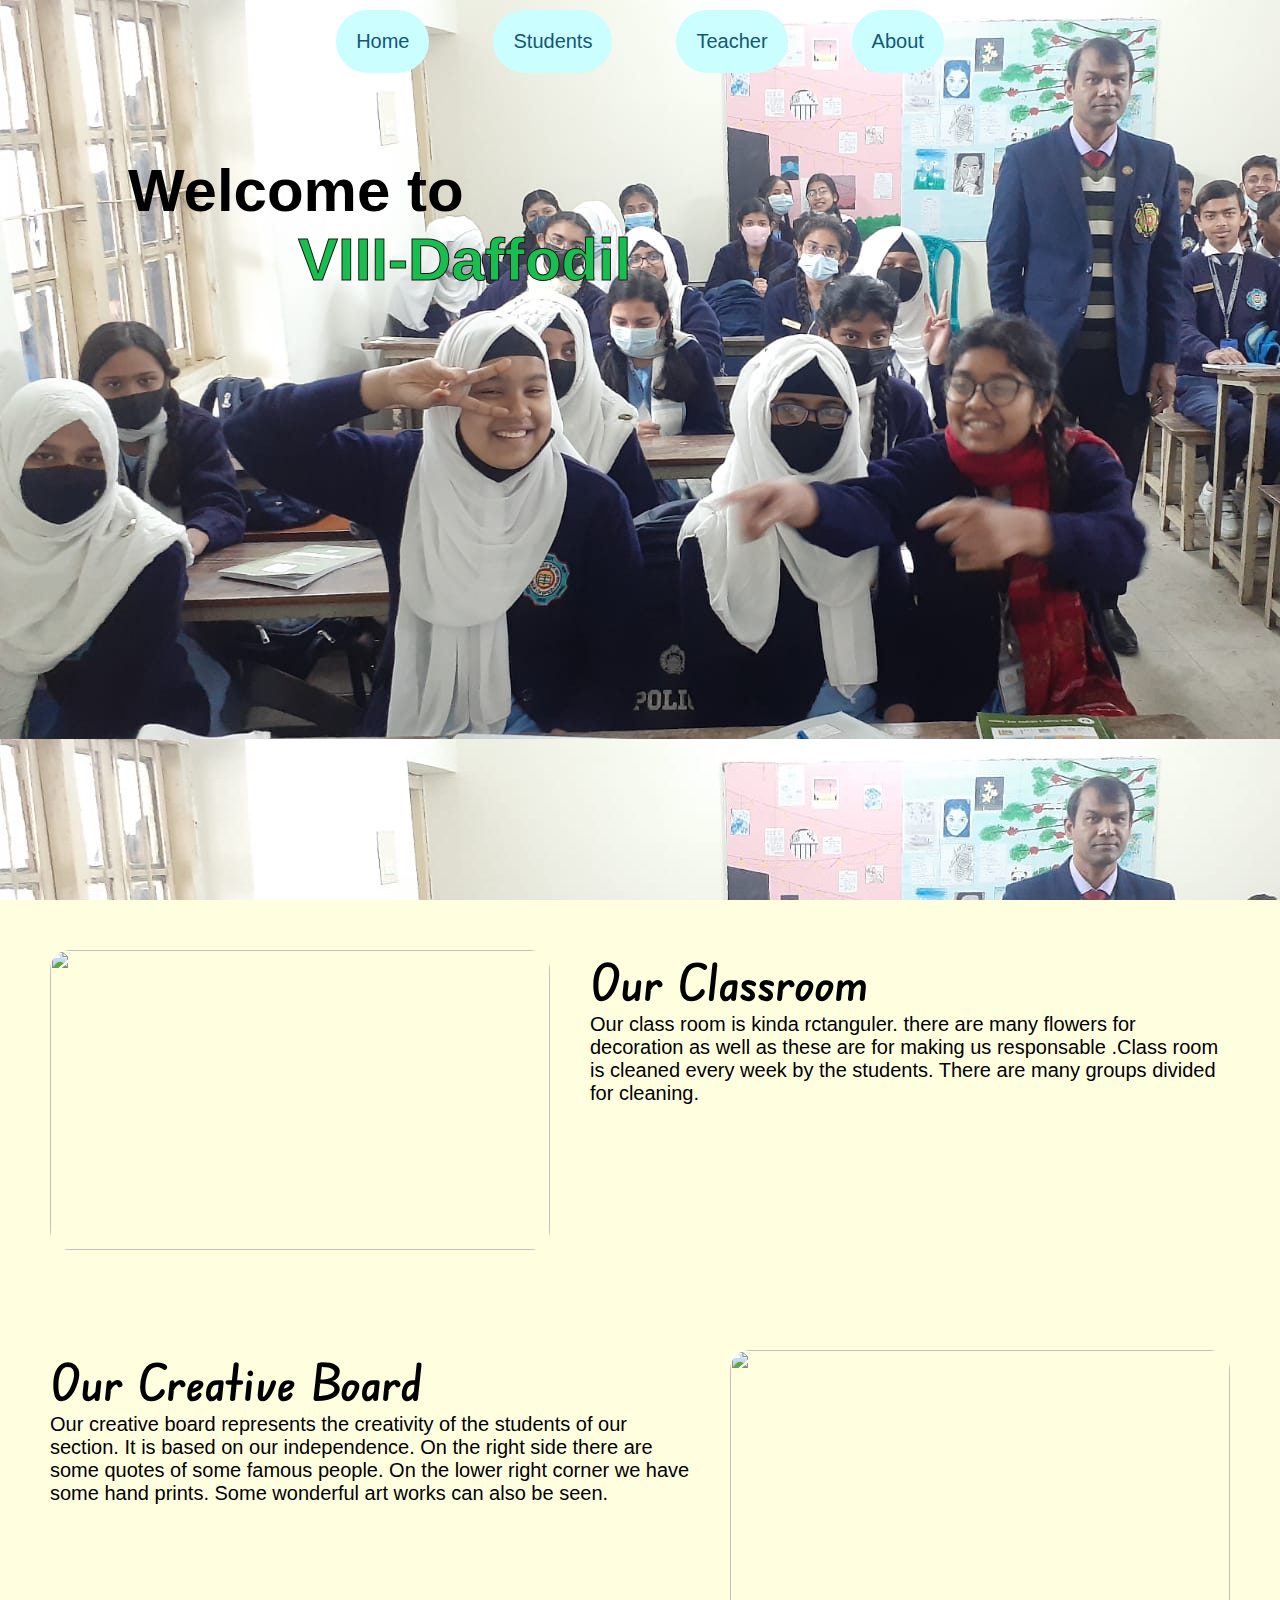
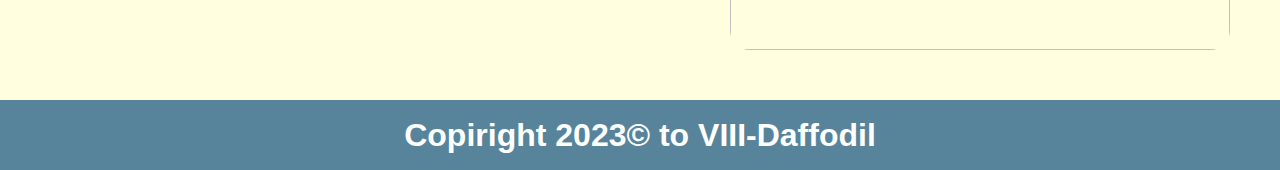
==== index.html @ 77ba609f "Add files via upload" ====
<!DOCTYPE html>
<html lang="en">
<head>
    <meta charset="UTF-8">
    <meta http-equiv="X-UA-Compatible" content="IE=edge">
    <meta name="viewport" content="width=device-width, initial-scale=1.0">
    <title>Document</title>
    <link rel="stylesheet" href="styles.css">
</head>
<body>
    <div id="header">
        <nav>
            <ul>
                <li><a href="#">Home</a></li>
                <li><a href="#">Students</a></li>
                <li><a href="#">Teacher</a></li>
                <li><a href="#">About</a></li>
            </ul>
        </nav>
        <h1>Welcome to <br>
        <span>VIII-Daffodil</span></h1>
    </div>
    <div class="home-slide">
        <div class="slide-img"><img src="Images/classroom-img.png" alt=""></div>
        <div class="slide-text">
            <h1>Our Classroom</h1>
            <p>Our class room is kinda rctanguler.
                there are many flowers for decoration as 
                well as these are for making us responsable
                .Class room is cleaned every week by the 
                students. There are many groups divided for 
                cleaning.
            </p>
        </div>
    </div>
    <div class="home-slide">
        <div class="slide-text">
            <h1>Our Creative Board</h1>
            <p>Our creative board represents the creativity of the students
                of our section. It is based on our independence.
                On the right side there are some quotes of some famous people.
                On the lower right corner we have some hand prints. Some wonderful
                art works can also be seen. 
            </p>
        </div>
        <div class="slide-img"><img src="Images/classroom-img.png" alt=""></div>
    </div>
    <div class="copiright">
        <h1>Copiright 2023© to VIII-Daffodil</h1>    
    </div>
</body>
</html>
---- styles.css ----
@import url('https://fonts.googleapis.com/css2?family=Edu+NSW+ACT+Foundation&display=swap');
:root{
    --btn-color: #98FB98;
    --background-color:#FFFFE0;
    --border-color:#D2691E;
    --std-bck-clr:#FFEBCD;
}
*{
    padding: 0;
    margin: 0;
    box-sizing: border-box;
    font-family: 'Roboto', sans-serif;
}

body{
    background-color: var(--background-color);
}
#header 
{
    background-image:url(Images/Background_Img.jpeg);
    height: 100vh;
    width:100%;
}
#header nav ul
{
    display: flex;
    gap: 4rem;
    justify-content:center;
    padding: 10px 0;
}
#header nav ul li{
    list-style: none;
    padding: 20px;
    background-color:rgb(202, 254, 255) ;
    border-radius: 35px;
    transition: .5s;
}
#header nav ul li a{
    text-decoration: none;
    color: #145678;
    font-size: 20px;
}
#header nav ul li:hover{
    background-color:rgb(0, 251, 255) ;
    border-radius: 10px;
    cursor: pointer;
    border-bottom: 7px solid var(--btn-color);
    color: black;
}


#header h1{
    font-size: 60px; 
    position: absolute;
    left: 128px;
    top: 156px;
}
#header h1 span{
    position: relative;
    left: 170px;
    color: #18be4f;
    -webkit-text-stroke: 1px #181818;
}
/*-----------------------Header-End-------------------*/
.copiright{
    background-color: #57849b;
    display: flex;
    justify-content: center;
    align-items: center;
    text-align: center;
    height: 70px;
    color: #fff;
}
/*-----------------------Home-about-------------------*/
.home-slide{
    display: flex;
    padding: 30px;

}
.slide-img img{
    height: 300px;
    width: 500px;
    margin: 20px;
    border-radius: 20px;
}
.slide-text{
    margin: 20px;
}
.slide-text h1{
    font-size: 50px;
    font-weight: 600;
    font-family: 'Edu NSW ACT Foundation', cursive;
}
.slide-text p{
    font-size: 20px;
}
/*------------------------std-card------------------------*/
.card{
    display: flex;
    flex-direction: column;
    max-height: 700px;
    max-width: 300px;
    margin: 20px;
    padding: 10px;
    border-right : 6px solid var(--border-color);
    background-color: var(--std-bck-clr);
    border-radius: 15px;
    transition: .5s;
    
    
}
.card:hover{
    transform: translateY(-7px);
    cursor: pointer;
}
.card img{
    height: 140px;
    width: 140px;
    border-radius: 50%;
    align-self: center;
    border-right: 6px solid #585858;
}
.card h4{
    font-size: 30px;
    padding: 6px;
    text-align: center;
}
.card h6{
    font-size: 20px;
    font-weight: 400;

}
.boys-captain{
    display: flex;
    justify-content: center;
    
}
.captain-grid h1{
    text-align: center;
}
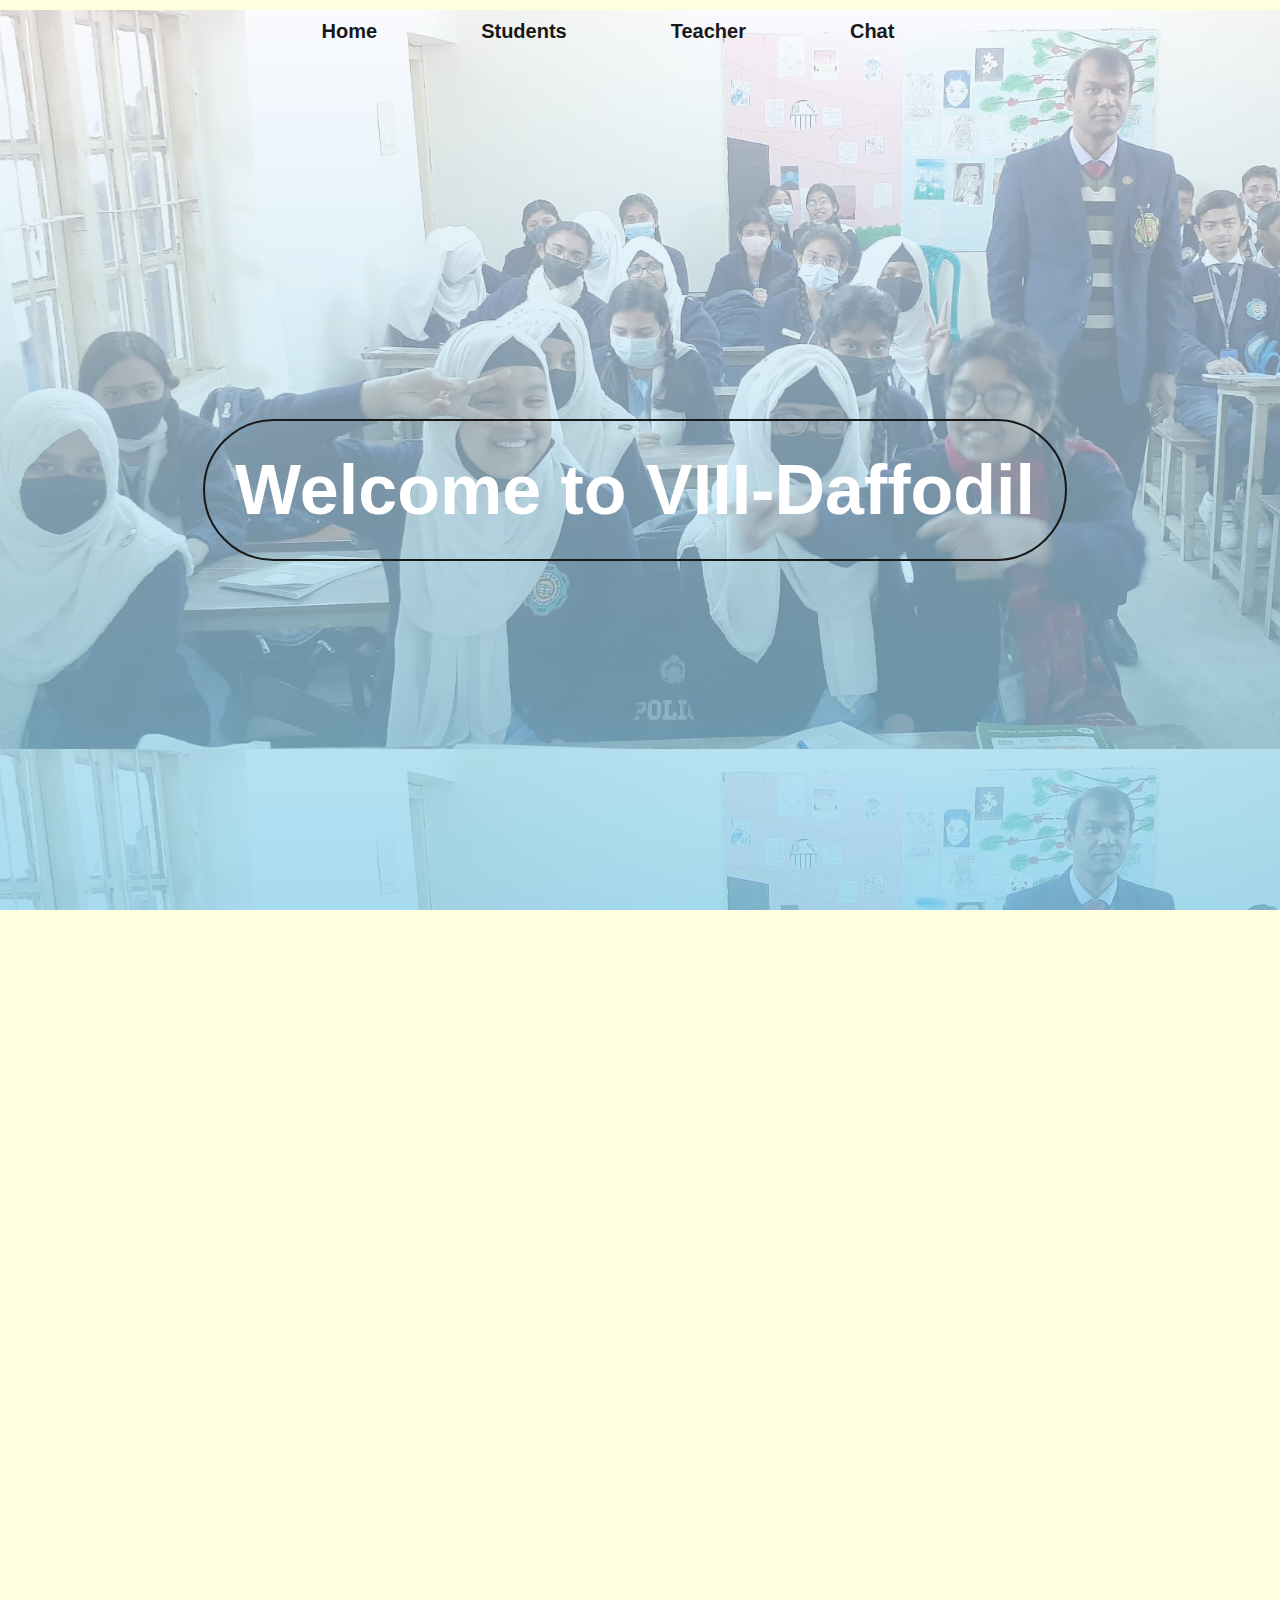
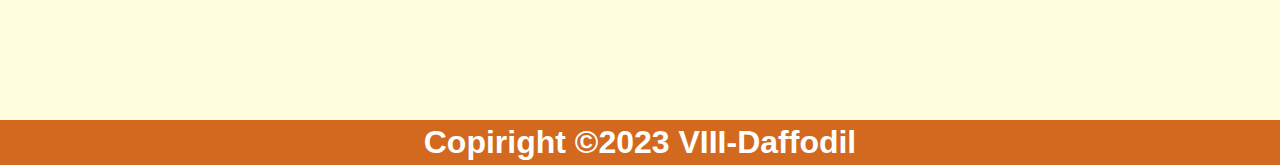
==== commit 2c23636f: "Add files via upload" ====
--- a/index.html
+++ b/index.html
@@ -4,23 +4,29 @@
     <meta charset="UTF-8">
     <meta http-equiv="X-UA-Compatible" content="IE=edge">
     <meta name="viewport" content="width=device-width, initial-scale=1.0">
-    <title>Document</title>
+    <title>VIII-Daffodil</title>
     <link rel="stylesheet" href="styles.css">
+    <script defer src="app.js"></script>
 </head>
 <body>
     <div id="header">
+        <button class="btn" onclick="openmenu()">Menu</button>
         <nav>
-            <ul>
-                <li><a href="#">Home</a></li>
-                <li><a href="#">Students</a></li>
-                <li><a href="#">Teacher</a></li>
-                <li><a href="#">About</a></li>
+            <ul id="sidemenu">
+                <li><a href="index.html">Home</a></li>
+                <li><a href="students.html">Students</a></li>
+                <li><a href="teacher.html">Teacher</a></li>
+                <li><a href="#">Chat</a></li>
+                <li><a class="close-btn" onclick="closemenu()">Close Menu</a></li>
             </ul>
         </nav>
-        <h1>Welcome to <br>
-        <span>VIII-Daffodil</span></h1>
+        <div class="wlcm-text">
+            <h1>Welcome to VIII-Daffodil
+            </h1>
+        </div>
+        
     </div>
-    <div class="home-slide">
+    <div class="home-slide hidden">
         <div class="slide-img"><img src="Images/classroom-img.png" alt=""></div>
         <div class="slide-text">
             <h1>Our Classroom</h1>
@@ -33,7 +39,7 @@
             </p>
         </div>
     </div>
-    <div class="home-slide">
+    <div class="home-slide hidden">
         <div class="slide-text">
             <h1>Our Creative Board</h1>
             <p>Our creative board represents the creativity of the students
@@ -46,7 +52,7 @@
         <div class="slide-img"><img src="Images/classroom-img.png" alt=""></div>
     </div>
     <div class="copiright">
-        <h1>Copiright 2023© to VIII-Daffodil</h1>    
+        <h1>Copiright ©2023 VIII-Daffodil</h1>    
     </div>
 </body>
 </html>--- a/styles.css
+++ b/styles.css
@@ -4,6 +4,8 @@
     --background-color:#FFFFE0;
     --border-color:#D2691E;
     --std-bck-clr:#FFEBCD;
+    --border-color2: #191970;
+    --background-color2:#87CEEB;
 }
 *{
     padding: 0;
@@ -12,14 +14,25 @@
     font-family: 'Roboto', sans-serif;
 }
 
+
 body{
     background-color: var(--background-color);
+    text-align: center;
 }
 #header 
 {
-    background-image:url(Images/Background_Img.jpeg);
+    background-image:linear-gradient(to bottom, rgba(245, 246, 252, 0.52), rgba(135, 206, 235, 0.73)),
+    url('Images/Background_Img.jpeg');
     height: 100vh;
     width:100%;
+    margin: 10px 0;
+    text-align: center;
+}
+.btn{
+    display: none;
+}
+.close-btn{
+    display: none;
 }
 #header nav ul
 {
@@ -27,33 +40,41 @@
     gap: 4rem;
     justify-content:center;
     padding: 10px 0;
+    /* background-color: rgba(255, 174, 0, 0.363); */
 }
 #header nav ul li{
     list-style: none;
-    padding: 20px;
-    background-color:rgb(202, 254, 255) ;
-    border-radius: 35px;
-    transition: .5s;
-}
+}
+#header nav ul li a:hover {
+    background-color: var(--border-color);
+    cursor: pointer;
+}
+
 #header nav ul li a{
     text-decoration: none;
-    color: #145678;
-    font-size: 20px;
-}
-#header nav ul li:hover{
-    background-color:rgb(0, 251, 255) ;
-    border-radius: 10px;
-    cursor: pointer;
-    border-bottom: 7px solid var(--btn-color);
-    color: black;
-}
-
-
-#header h1{
-    font-size: 60px; 
+    padding: 10px 20px;
+    border-radius: 5px;
+    transition: .5s;
+    font-weight: 600;
+    font-size: 20px;
+    color: #181818;
+}
+
+.wlcm-text{
     position: absolute;
-    left: 128px;
-    top: 156px;
+    font-size: 35px;
+    top: 50%;
+    left: 0;
+    right: 10px;
+
+}
+.wlcm-text h1{
+    display: inline;
+    border: 2px solid #181818;
+    padding: 30px;
+    color: transparent;
+    border-radius: 100px;
+    color: #fff
 }
 #header h1 span{
     position: relative;
@@ -61,14 +82,14 @@
     color: #18be4f;
     -webkit-text-stroke: 1px #181818;
 }
-/*-----------------------Header-End-------------------*/
+/*-----------------------Copyright-End-------------------*/
 .copiright{
-    background-color: #57849b;
+    background-color: var(--border-color);
     display: flex;
     justify-content: center;
     align-items: center;
     text-align: center;
-    height: 70px;
+    height: 45px;
     color: #fff;
 }
 /*-----------------------Home-about-------------------*/
@@ -85,6 +106,7 @@
 }
 .slide-text{
     margin: 20px;
+    text-align: left;
 }
 .slide-text h1{
     font-size: 50px;
@@ -94,20 +116,42 @@
 .slide-text p{
     font-size: 20px;
 }
+/*------------------------Transision Effect By Script----------------------*/
+.hidden{
+    opacity: 0;
+    transition:all 2s;
+    transform: translateX(-100%);
+}
+
+.show{
+    opacity: 1;
+    transform: translateX(0);
+}
 /*------------------------std-card------------------------*/
+.heading
+{
+    text-align: center;
+    display: inline-block;
+    padding: 4px 10px;
+    font-size: 35px;
+    background-color: var(--border-color);
+    border-radius: 7px;
+    color: #fff;
+}
 .card{
     display: flex;
     flex-direction: column;
-    max-height: 700px;
-    max-width: 300px;
+    height: 350px;
+    width: 300px;
     margin: 20px;
     padding: 10px;
+    text-align: left;
     border-right : 6px solid var(--border-color);
     background-color: var(--std-bck-clr);
     border-radius: 15px;
     transition: .5s;
-    
-    
+    align-self: center;
+    justify-self: center;
 }
 .card:hover{
     transform: translateY(-7px);
@@ -125,16 +169,122 @@
     padding: 6px;
     text-align: center;
 }
-.card h6{
+.card h6,p{
     font-size: 20px;
     font-weight: 400;
 
 }
-.boys-captain{
-    display: flex;
+.students{
+    display: grid;
+    gap: 1rem;
+    grid-template-columns: repeat(auto-fit, minmax(300px, 1fr));
+    grid-auto-rows: 400px;
     justify-content: center;
+}
+/*
+.students{
+    display: flex;
+    justify-content: center; 
+}*/
+.students-grid h1{
+    text-align: center;
+}
+/*-----------------------------Teacher_Card------------------------------*/
+.teacher-card{
+    display: flex;
+    flex-direction: column;
+    height: 350px;
+    width: 300px;
+    margin: 20px;
+    padding: 10px;
+    text-align: left;
+    border-right : 6px solid var(--border-color2);
+    background-color: var(--background-color2);
+    border-radius: 15px;
+    transition: .5s;
+    align-self: center;
+    justify-self: center;
+}
+.teacher-card:hover{
+    transform: translateY(-7px);
+    cursor: pointer;
+}
+.teacher-card img{
+    height: 140px;
+    width: 140px;
+    border-radius: 50%;
+    align-self: center;
+    border-right: 6px solid #585858;
+}
+.teacher-card h4{
+    font-size: 30px;
+    padding: 6px;
+    text-align: center;
+}
+.teacher-card h6,p{
+    font-size: 20px;
+    font-weight: 400;
+
+}
+
+/*-----------------------------for smaller screens----------------------------*/
+
+@media screen and (max-width: 500px) {
+    #header 
+    {
+        background-image:linear-gradient(to bottom, rgba(245, 246, 252, 0.52), rgba(135, 206, 235, 0.73)),
+        url('');
+        height: 100vh;
+        width:100%;
+        margin: 10px 0;
+        text-align: center;
+    }
+    #header nav ul
+    {
+        background-color: var(--border-color);
+        gap: 1rem;
+        flex-direction: column;
+        flex-wrap: wrap;
+        position: fixed;
+        top: 0;
+        right: -200px;
+        width: 200px;
+        height: 100vh;
+        padding-top: 50px;
+        z-index: 2;
+        transition: right .5s;
+
+    }
+    #header nav ul li{
+        list-style: none;
+        display: block;
+        margin: 25px;
+
+    }
     
-}
-.captain-grid h1{
-    text-align: center;
-}
+    #header nav ul li a{
+        padding: 5px 10px;
+        font-weight: 400;
+        font-size: 10x;
+    }
+    .btn{
+        display: inline-block;
+        color: #fff;
+        padding: 5px 10px;
+        border-radius: 5px;
+        background-color: var(--border-color);
+    }       
+    .close-btn{
+        display: block;
+    }
+    .wlcm-text{
+        position: relative;
+        font-size: 4em;
+        top: 30%;
+        text-align: center;
+        font-weight: 800;
+        display: inline;
+        border: none;
+        color: var(--border-color);
+    }
+}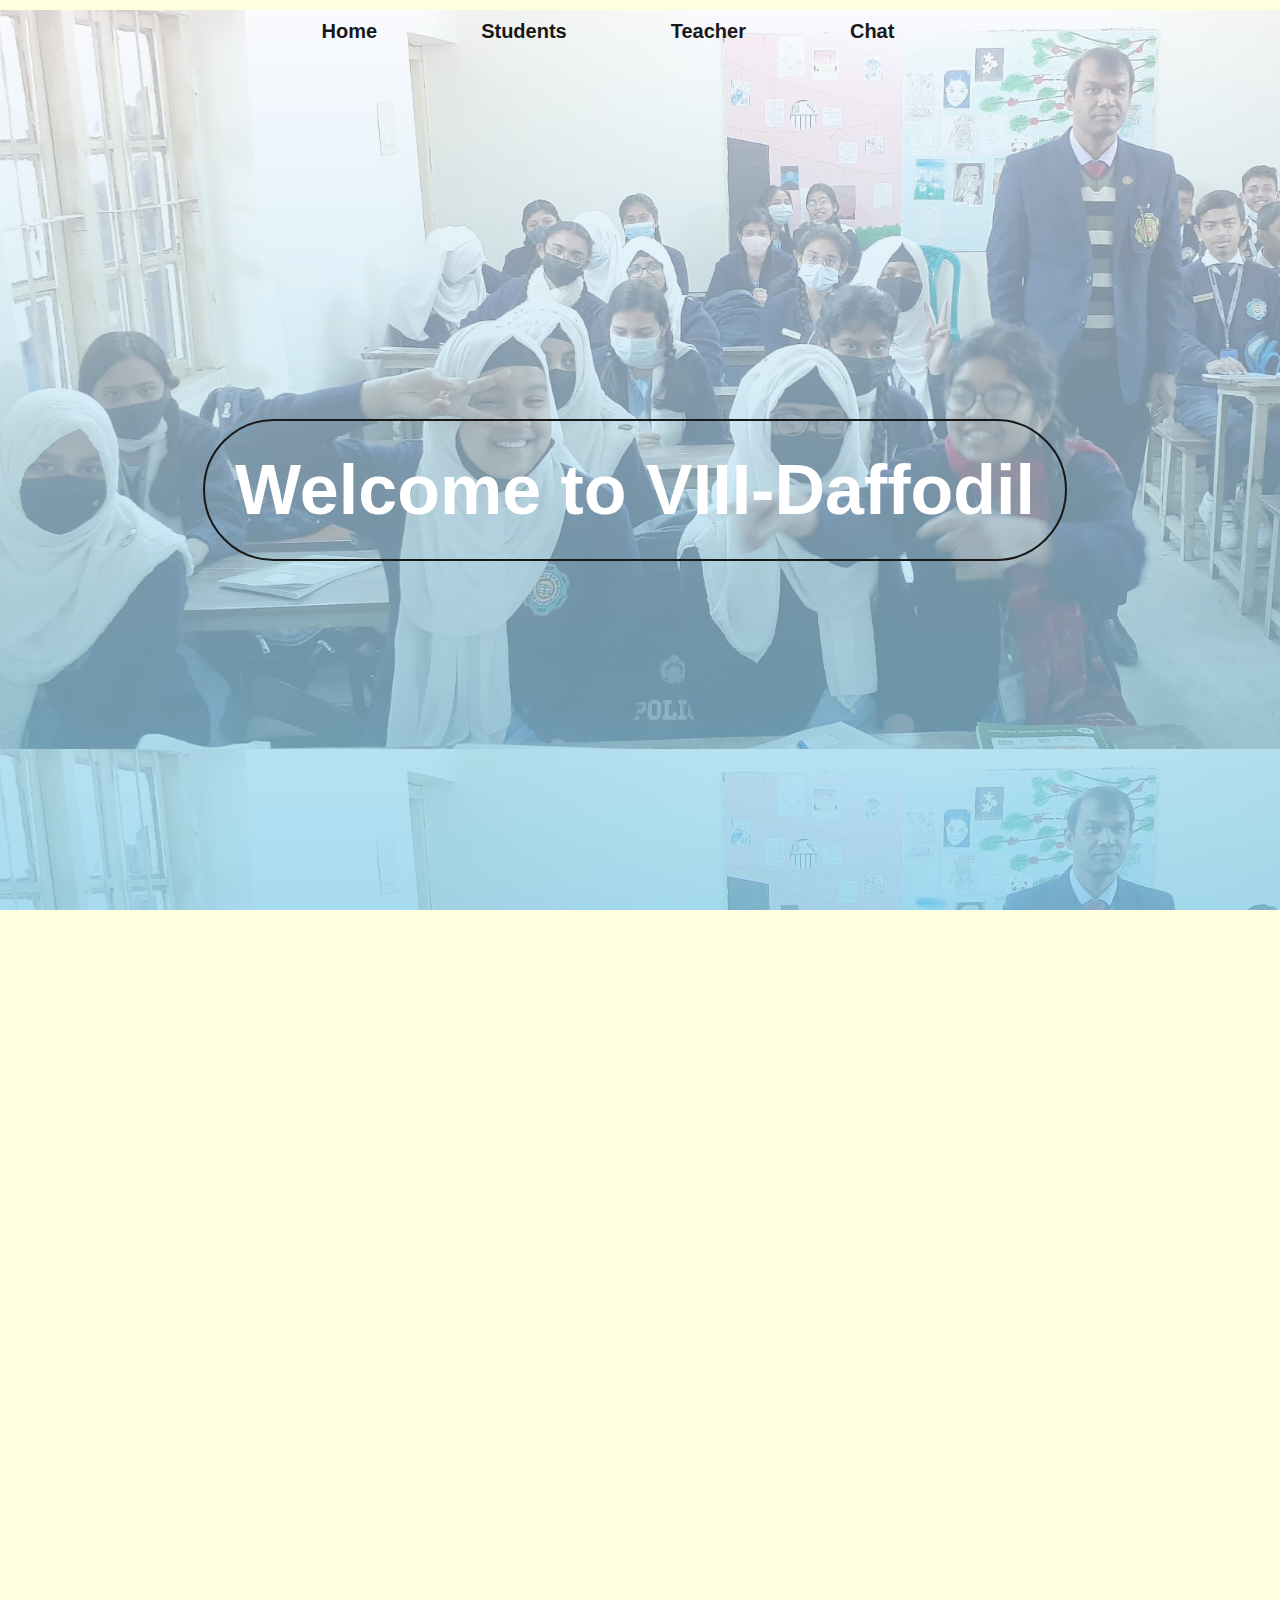
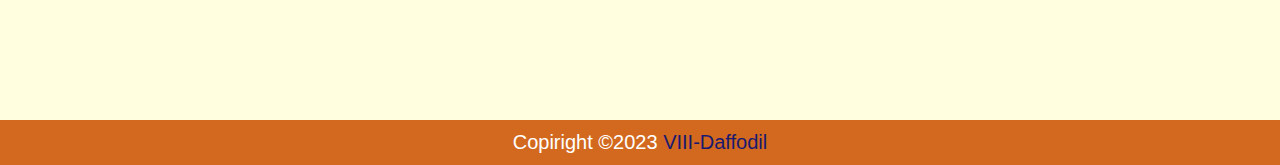
==== commit d2b8050f: "Add files via upload" ====
--- a/index.html
+++ b/index.html
@@ -16,7 +16,7 @@
                 <li><a href="index.html">Home</a></li>
                 <li><a href="students.html">Students</a></li>
                 <li><a href="teacher.html">Teacher</a></li>
-                <li><a href="#">Chat</a></li>
+                <li><a href="chat.html">Chat</a></li>
                 <li><a class="close-btn" onclick="closemenu()">Close Menu</a></li>
             </ul>
         </nav>
@@ -52,7 +52,7 @@
         <div class="slide-img"><img src="Images/classroom-img.png" alt=""></div>
     </div>
     <div class="copiright">
-        <h1>Copiright ©2023 VIII-Daffodil</h1>    
+        <p>Copiright ©2023 <span>VIII-Daffodil</span></p>    
     </div>
 </body>
 </html>--- a/styles.css
+++ b/styles.css
@@ -91,6 +91,9 @@
     text-align: center;
     height: 45px;
     color: #fff;
+}
+.copiright span{
+    color: var(--border-color2);
 }
 /*-----------------------Home-about-------------------*/
 .home-slide{
@@ -287,4 +290,16 @@
         border: none;
         color: var(--border-color);
     }
-}+}
+
+/* ------------------------------Chatting-area----------------------------- */
+#todos{
+    display: flex;
+    flex-direction: column;
+    align-items: flex-start;
+    gap: 1rem;
+    font-size: 1.5em;
+
+}
+
+
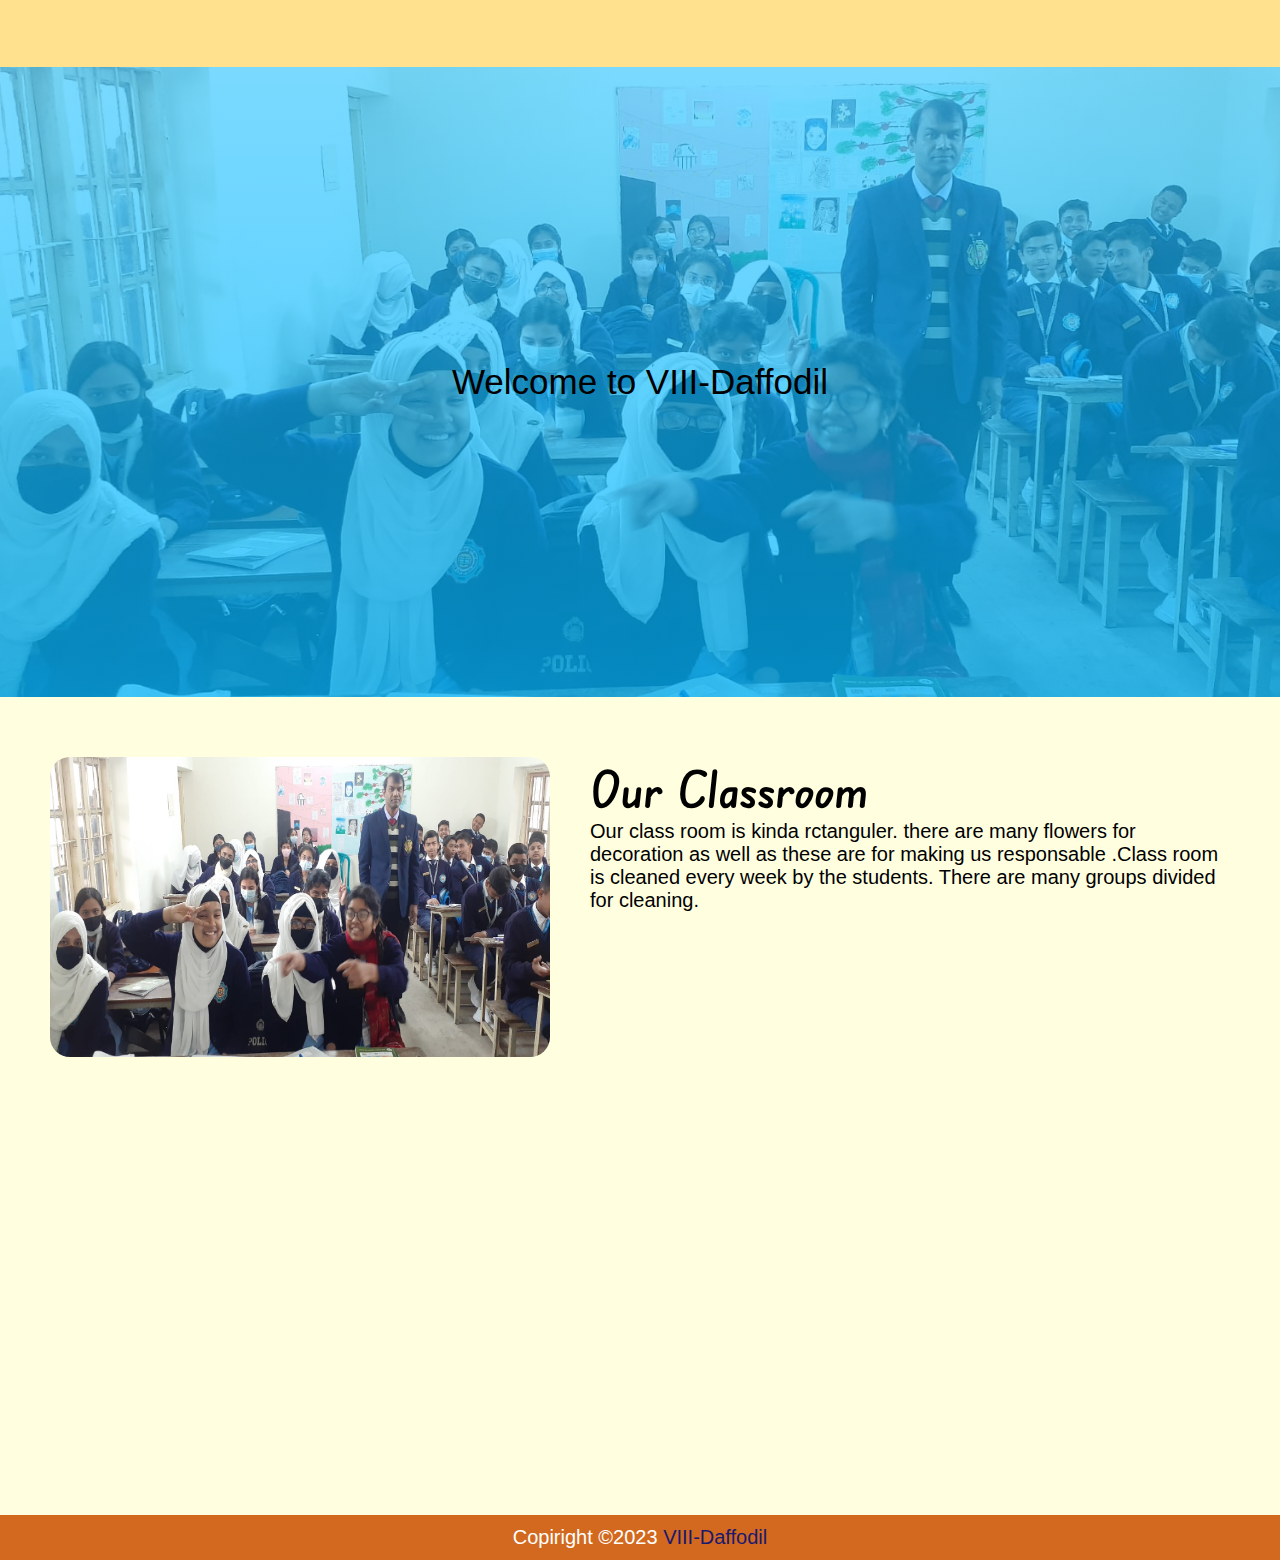
==== commit 07d34fb9: "Add files via upload" ====
--- a/index.html
+++ b/index.html
@@ -9,25 +9,25 @@
     <script defer src="app.js"></script>
 </head>
 <body>
+    <ul>
+        <li class="btn" onclick="openmenu()">Menu</li>
+    </ul>
+    <nav class="header">
+        <ul id="sidemenu">
+            <li data-text="HOME"><a  href="index.html">Home</a></li>
+            <li data-text="STUDENT"><a href="students.html">Students</a></li>
+            <li data-text="TEACHER"><a  href="teacher.html">Teacher</a></li>
+            <li data-text="CHAT"><a href="chat.html">Chat</a></li>
+            <li><a class="close-btn" onclick="closemenu()">Close Menu</a></li>
+        </ul>
+    </nav>
     <div id="header">
-        <button class="btn" onclick="openmenu()">Menu</button>
-        <nav>
-            <ul id="sidemenu">
-                <li><a href="index.html">Home</a></li>
-                <li><a href="students.html">Students</a></li>
-                <li><a href="teacher.html">Teacher</a></li>
-                <li><a href="chat.html">Chat</a></li>
-                <li><a class="close-btn" onclick="closemenu()">Close Menu</a></li>
-            </ul>
-        </nav>
         <div class="wlcm-text">
-            <h1>Welcome to VIII-Daffodil
-            </h1>
+            Welcome to VIII-Daffodil
         </div>
-        
     </div>
     <div class="home-slide hidden">
-        <div class="slide-img"><img src="Images/classroom-img.png" alt=""></div>
+        <div class="slide-img"><img src="Images/Background_Img.jpeg" alt=""></div>
         <div class="slide-text">
             <h1>Our Classroom</h1>
             <p>Our class room is kinda rctanguler.
@@ -49,7 +49,7 @@
                 art works can also be seen. 
             </p>
         </div>
-        <div class="slide-img"><img src="Images/classroom-img.png" alt=""></div>
+        <div class="slide-img"><img src="Images/Background_Img.jpeg" alt=""></div>
     </div>
     <div class="copiright">
         <p>Copiright ©2023 <span>VIII-Daffodil</span></p>    
--- a/styles.css
+++ b/styles.css
@@ -21,12 +21,15 @@
 }
 #header 
 {
-    background-image:linear-gradient(to bottom, rgba(245, 246, 252, 0.52), rgba(135, 206, 235, 0.73)),
-    url('Images/Background_Img.jpeg');
-    height: 100vh;
+    background-image:linear-gradient(to bottom, rgba(0, 183, 255, 0.52), rgba(0, 183, 255, 0.73)),url('Images/Background_Img.jpeg');
+    height: 70vh;
     width:100%;
-    margin: 10px 0;
-    text-align: center;
+    background-size: cover;
+    margin-bottom: 10px ;
+    text-align: center;
+    display: flex;
+    align-items: center;
+    justify-content: center;
 }
 .btn{
     display: none;
@@ -34,39 +37,80 @@
 .close-btn{
     display: none;
 }
-#header nav ul
+.header ul
 {
+    position: relative;
     display: flex;
     gap: 4rem;
     justify-content:center;
     padding: 10px 0;
-    /* background-color: rgba(255, 174, 0, 0.363); */
-}
-#header nav ul li{
+    background-color: rgba(255, 174, 0, 0.363);
+}
+.header ul li{
     list-style: none;
 }
-#header nav ul li a:hover {
-    background-color: var(--border-color);
-    cursor: pointer;
-}
-
-#header nav ul li a{
+.header ul li:before{
+    content: attr(data-text);
+    position: absolute;
+    top: 50%;
+    left: 50%;
+    transform: translate(-50%,-50%);
+    color: #181818;
+    font-size: 6em;
+    font-weight: 700;
+    pointer-events: none;
+    opacity: 0;
+    letter-spacing: 20px;
+    transition: .5s;
+    white-space: nowrap;
+}
+.header ul li:hover:before{
+    opacity: .5;
+    letter-spacing: 0;
+}
+.header ul li a{  
+    position: relative;
+    background: var(--border-color);
+    display: inline-block;
     text-decoration: none;
     padding: 10px 20px;
     border-radius: 5px;
+    font-weight: 300;
+    font-size: 20px;
+    text-transform: uppercase;
+    letter-spacing: 2px;
+    color: #fff;    
     transition: .5s;
-    font-weight: 600;
-    font-size: 20px;
-    color: #181818;
-}
-
+
+    overflow: hidden;
+    z-index: 1;
+}
+.header ul:hover li a{
+    opacity: 0;
+}
+.header ul li a:hover {
+    transform: scale(1.4);  
+    z-index: 1000;
+    cursor: pointer;
+    opacity: 1;
+}
+.header ul li a:before{
+    content: '';
+    position: absolute;
+    top: 0;
+    left: -100px;
+    width: 80px;
+    height: 100%;
+    background: linear-gradient(90deg,transparent,rgba(225,225,225,0.8),transparent);
+    transform: skewX(35deg);
+    transition: 0s;
+}
+.header ul li a:hover:before{
+    left: calc(100% + 100px);
+    transition: 0.5s;
+}
 .wlcm-text{
-    position: absolute;
-    font-size: 35px;
-    top: 50%;
-    left: 0;
-    right: 10px;
-
+font-size: 35px ;
 }
 .wlcm-text h1{
     display: inline;
@@ -94,6 +138,11 @@
 }
 .copiright span{
     color: var(--border-color2);
+}
+.fixed{
+    position: fixed;
+    bottom: 0;
+    width: 100%;
 }
 /*-----------------------Home-about-------------------*/
 .home-slide{
@@ -235,14 +284,11 @@
 @media screen and (max-width: 500px) {
     #header 
     {
-        background-image:linear-gradient(to bottom, rgba(245, 246, 252, 0.52), rgba(135, 206, 235, 0.73)),
-        url('');
-        height: 100vh;
-        width:100%;
-        margin: 10px 0;
+        background-image:linear-gradient(to bottom, rgba(0, 183, 255, 0.52), rgba(0, 183, 255, 0.73)),url('Images/Background_Img.jpeg');
+        margin-bottom: 10px;
         text-align: center;
     }
-    #header nav ul
+    .header ul
     {
         background-color: var(--border-color);
         gap: 1rem;
@@ -258,24 +304,28 @@
         transition: right .5s;
 
     }
-    #header nav ul li{
+    .header ul li{
         list-style: none;
         display: block;
         margin: 25px;
 
     }
     
-    #header nav ul li a{
+    .header ul li a{
         padding: 5px 10px;
         font-weight: 400;
         font-size: 10x;
     }
     .btn{
+        width: 100px;
+        height: 3em;
         display: inline-block;
         color: #fff;
         padding: 5px 10px;
         border-radius: 5px;
         background-color: var(--border-color);
+        margin: 1em;
+        border: none;
     }       
     .close-btn{
         display: block;
@@ -301,5 +351,17 @@
     font-size: 1.5em;
 
 }
-
-
+#todos li {
+    background:rgba(0, 183, 255, 0.73);
+    padding: 10px 5px;
+    border-radius: 5px;
+    margin: 0 10px ;
+}
+.chat {
+    display: flex;
+    justify-content: center;
+    gap: .5em;
+}
+.chat:nth-child(1){
+    height: 20px;
+}
